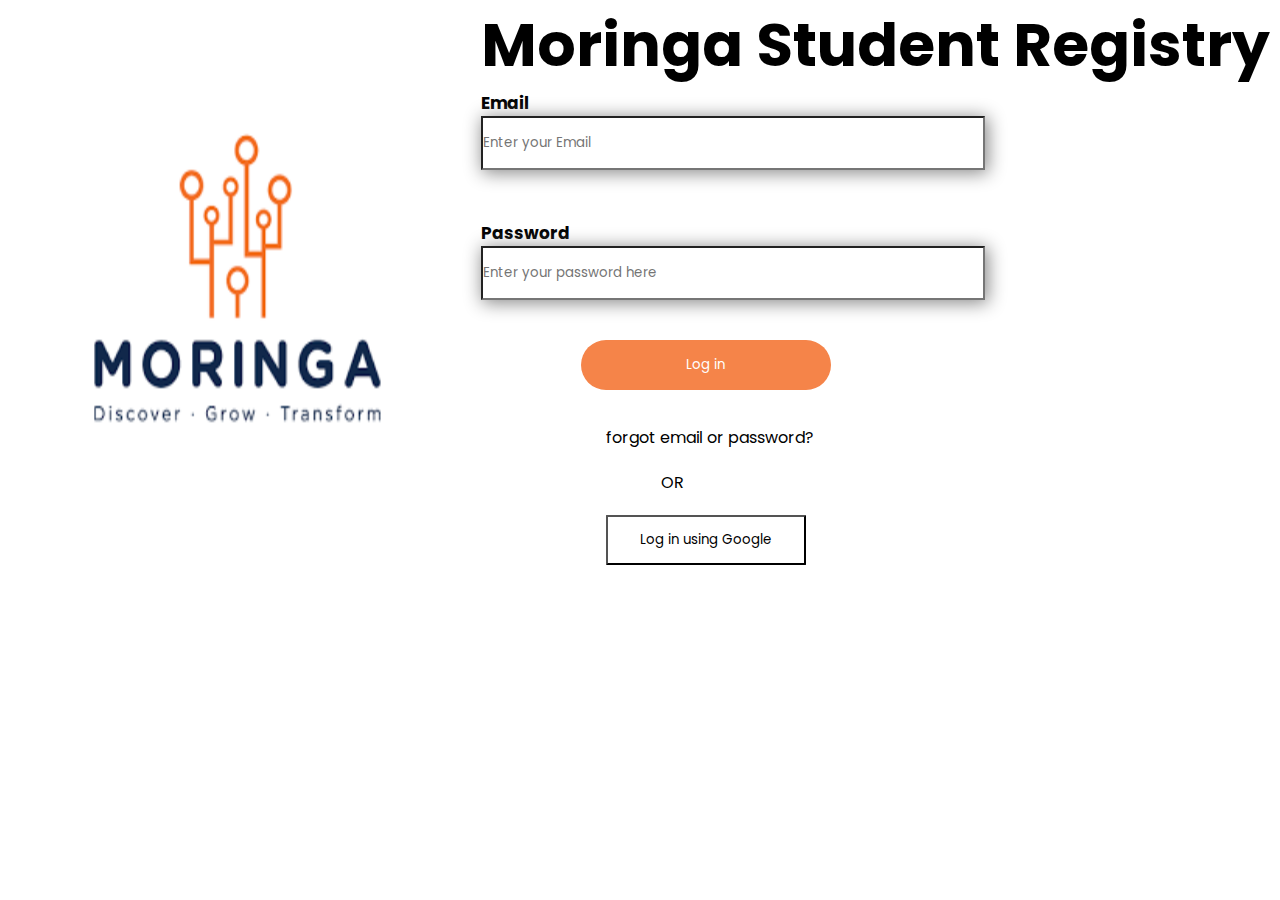
==== lg-page/index.html @ 71840bf6 "add a box-shadow" ====
<!DOCTYPE html>
<html lang="en">
<head>
    <meta charset="UTF-8">
    <meta http-equiv="X-UA-Compatible" content="IE=edge">
    <meta name="viewport" content="width=device-width, initial-scale=1.0">
    <link rel="stylesheet" href="./assets/style.css">
    <link rel="preconnect" href="https://fonts.googleapis.com">
<link rel="preconnect" href="https://fonts.gstatic.com" crossorigin>
<link href="https://fonts.googleapis.com/css2?family=Oleo+Script&family=Poppins&family=Space+Grotesk:wght@300;700&display=swap" rel="stylesheet">
    <title>Document</title>
</head>
<body>
   <div class="registry">
    <div class="img1">
        <img src="assets/images/moringa2.png" alt="">
    </div>
    <div class="m1">
        <form action="input">
            <h2 class="head">Moringa Student Registry</h2>
            <p id="mail">Email</p>
            <input id="mail-1" type="email" placeholder="Enter your Email" >
        
            <p id="pass">Password</p>
            <input id="pass-1" type="password" placeholder="Enter your password here"> <br><br>
            <button class="btn" type="submit">Log in</button>
            <p id="forgot">forgot email or password?</p>
            <P id="or">OR</P>
            <input id=log type="button" value="Log in using Google">

        </form>
    </div>
   </div>
</body>
</html>
---- lg-page/assets/style.css ----
*{
    font-family: poppins;
    margin: 0;
    padding: 0;
}
.registry{
    display: flex;
    justify-content: space-around;
    flex-direction: row;
}
.head{
    font-family: poppins;
    font-size: 60px;
}
.img1 img{
    width: 350px;
    height: 50vh;
    padding-top: 100px;
    padding-left: 50px;
}
.m1{
    padding-left: 50px;
}
#mail{
    font-weight: bold;
    font-family: poppins;
    font-size: 17px;
}
#pass{
    font-weight: bold;
    font-family: poppins;
    font-size: 17px;
}
#mail-1{
    background-color: ffffff;
    width: 500px;
    height: 50px;
    box-shadow: 2px 2px 18px 1px #888888;
    margin-bottom: 50px;
}
#pass-1{
    background-color: ffffff;
    width: 500px;
    height: 50px;
    box-shadow: 2px 2px 18px 1px #888888;
}
.btn{
    border: none;
    border-radius: 25px;
    background-color: #F58449;
    color: white;
    height: 50px;
    width: 250px;
    margin-left: 100px;
    margin-top: 15px;
    margin-bottom: 15px;
}
#forgot{
    margin-left: 125px;
    margin-top: 20px;
    margin-bottom: 20px;
}
#or{
    margin-left: 180px;
    margin-bottom: 20px;
}
#log{
    margin-left: 125px;
    background-color: white;
    border-radius: 1px;
    height: 50px;
    width: 200px;
}
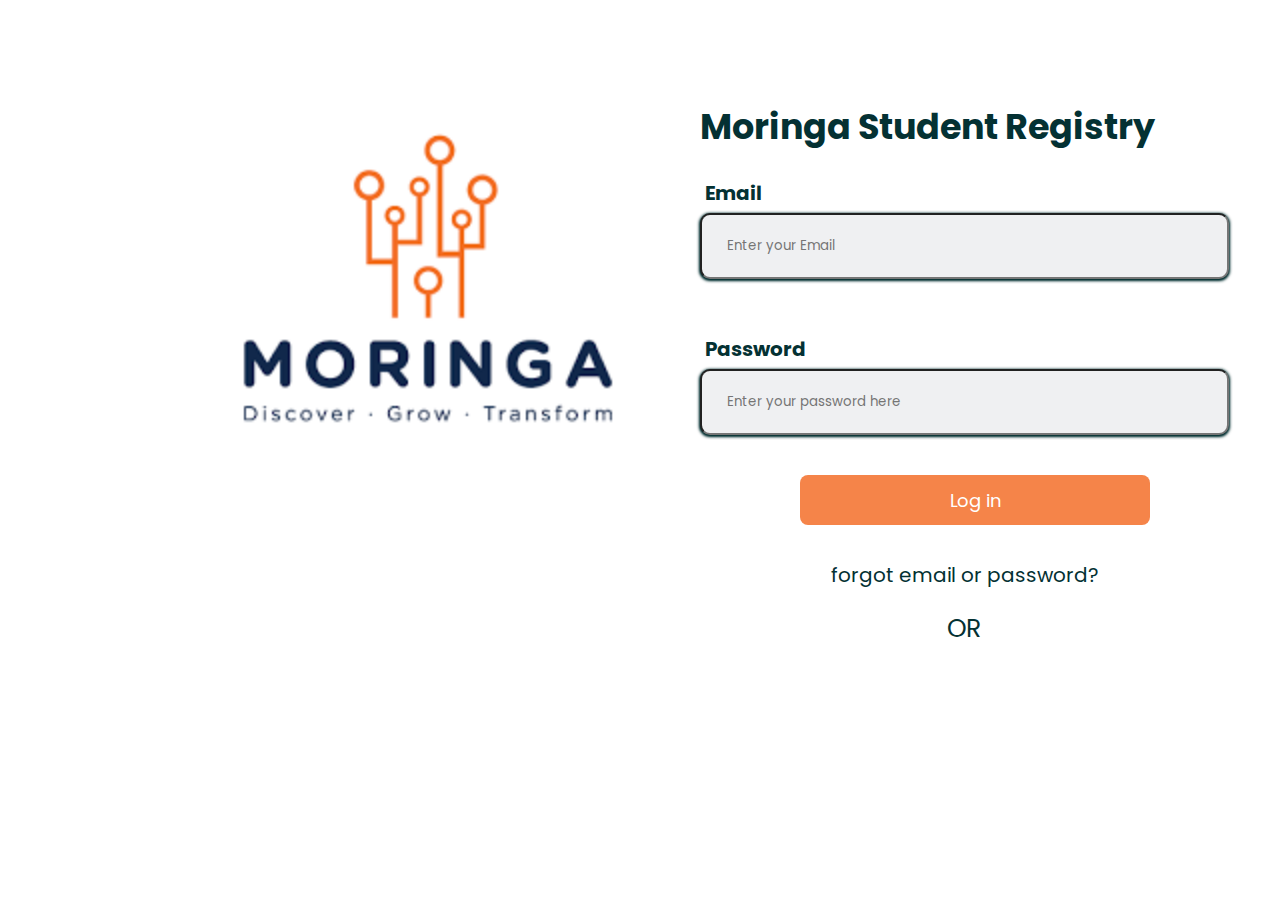
==== commit 04a8a9cc: "display flex" ====
--- a/lg-page/index.html
+++ b/lg-page/index.html
@@ -26,7 +26,7 @@
             <button class="btn" type="submit">Log in</button>
             <p id="forgot">forgot email or password?</p>
             <P id="or">OR</P>
-            <input id=log type="button" value="Log in using Google">
+            <!-- <input id="log" type="button" value="Log in using Google"> -->
 
         </form>
     </div>
--- a/lg-page/assets/style.css
+++ b/lg-page/assets/style.css
@@ -2,67 +2,91 @@
     font-family: poppins;
     margin: 0;
     padding: 0;
+    color: #043133;
 }
 .registry{
     display: flex;
-    justify-content: space-around;
+    justify-content: space-between;
     flex-direction: row;
+    margin: 100px;
 }
 .head{
     font-family: poppins;
-    font-size: 60px;
+    font-size: 35px;
+    padding-bottom: 20px;
 }
 .img1 img{
-    width: 350px;
+    width: 450px;
     height: 50vh;
-    padding-top: 100px;
-    padding-left: 50px;
+    /* padding-top: 100px; */
+    margin-left: 100px;
 }
 .m1{
     padding-left: 50px;
+    margin-right: 100px;
+}
+form > p{
+    font-size: 30px;
+    margin: 5px;
+    /* height: 35px; */
 }
 #mail{
     font-weight: bold;
     font-family: poppins;
-    font-size: 17px;
+    font-size: 20px;
 }
 #pass{
     font-weight: bold;
     font-family: poppins;
-    font-size: 17px;
+    font-size: 20px;
 }
 #mail-1{
     background-color: ffffff;
     width: 500px;
     height: 50px;
-    box-shadow: 2px 2px 18px 1px #888888;
+    box-shadow: #043133 0px 1px 2px 0px, #043133 0px 1px 3px 1px;
+
     margin-bottom: 50px;
 }
 #pass-1{
     background-color: ffffff;
     width: 500px;
     height: 50px;
-    box-shadow: 2px 2px 18px 1px #888888;
+    box-shadow: #043133 0px 1px 2px 0px, #043133 0px 1px 3px 1px;
+}
+input{
+    border-radius: 10px;
+    padding: 6px 0 6px 25px;
+    background-color: #EFF0F2;
 }
 .btn{
     border: none;
-    border-radius: 25px;
+    border-radius: 8px;
     background-color: #F58449;
     color: white;
     height: 50px;
-    width: 250px;
+    width: 350px;
     margin-left: 100px;
     margin-top: 15px;
     margin-bottom: 15px;
+    font-size: large;
 }
 #forgot{
-    margin-left: 125px;
+    /* margin-left: 125px; */
     margin-top: 20px;
     margin-bottom: 20px;
+    font-size: 20px;
+    padding-left: 0;
+    width: 5o0px;
+    display: flex;
+    justify-content: center;
 }
 #or{
-    margin-left: 180px;
+    /* margin-left: 180px; */
     margin-bottom: 20px;
+    font-size: 25px;
+    display: flex;
+    justify-content: center;
 }
 #log{
     margin-left: 125px;
@@ -71,3 +95,15 @@
     height: 50px;
     width: 200px;
 }
+/* @media screen { */
+    @media only screen and (min-device-width: 320px) and (max-device-width: 480px){
+        .registry{
+            display: inline-block;
+        }
+    }
+    .img1 img{
+        
+    }
+
+
+    
